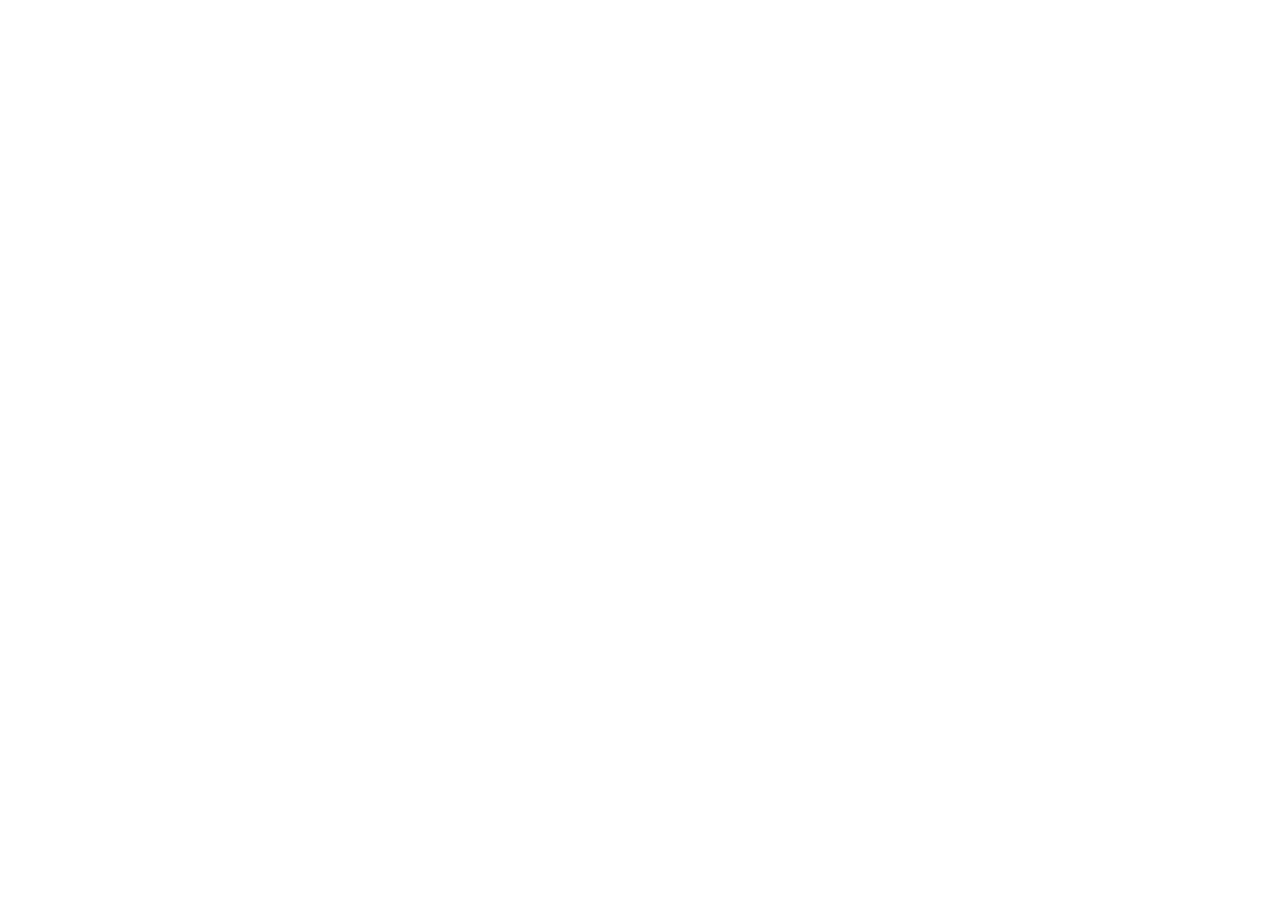
==== make.html @ b8d46d55 "Staring another page so any user can create their own support page" ====
<!DOCTYPE html>
<html lang="en">
<head>
    <meta charset="UTF-8">
    <meta name="viewport" content="width=device-width, initial-scale=1.0">
    <title>Make your own Support page</title>
</head>
<body>
    
</body>
</html>
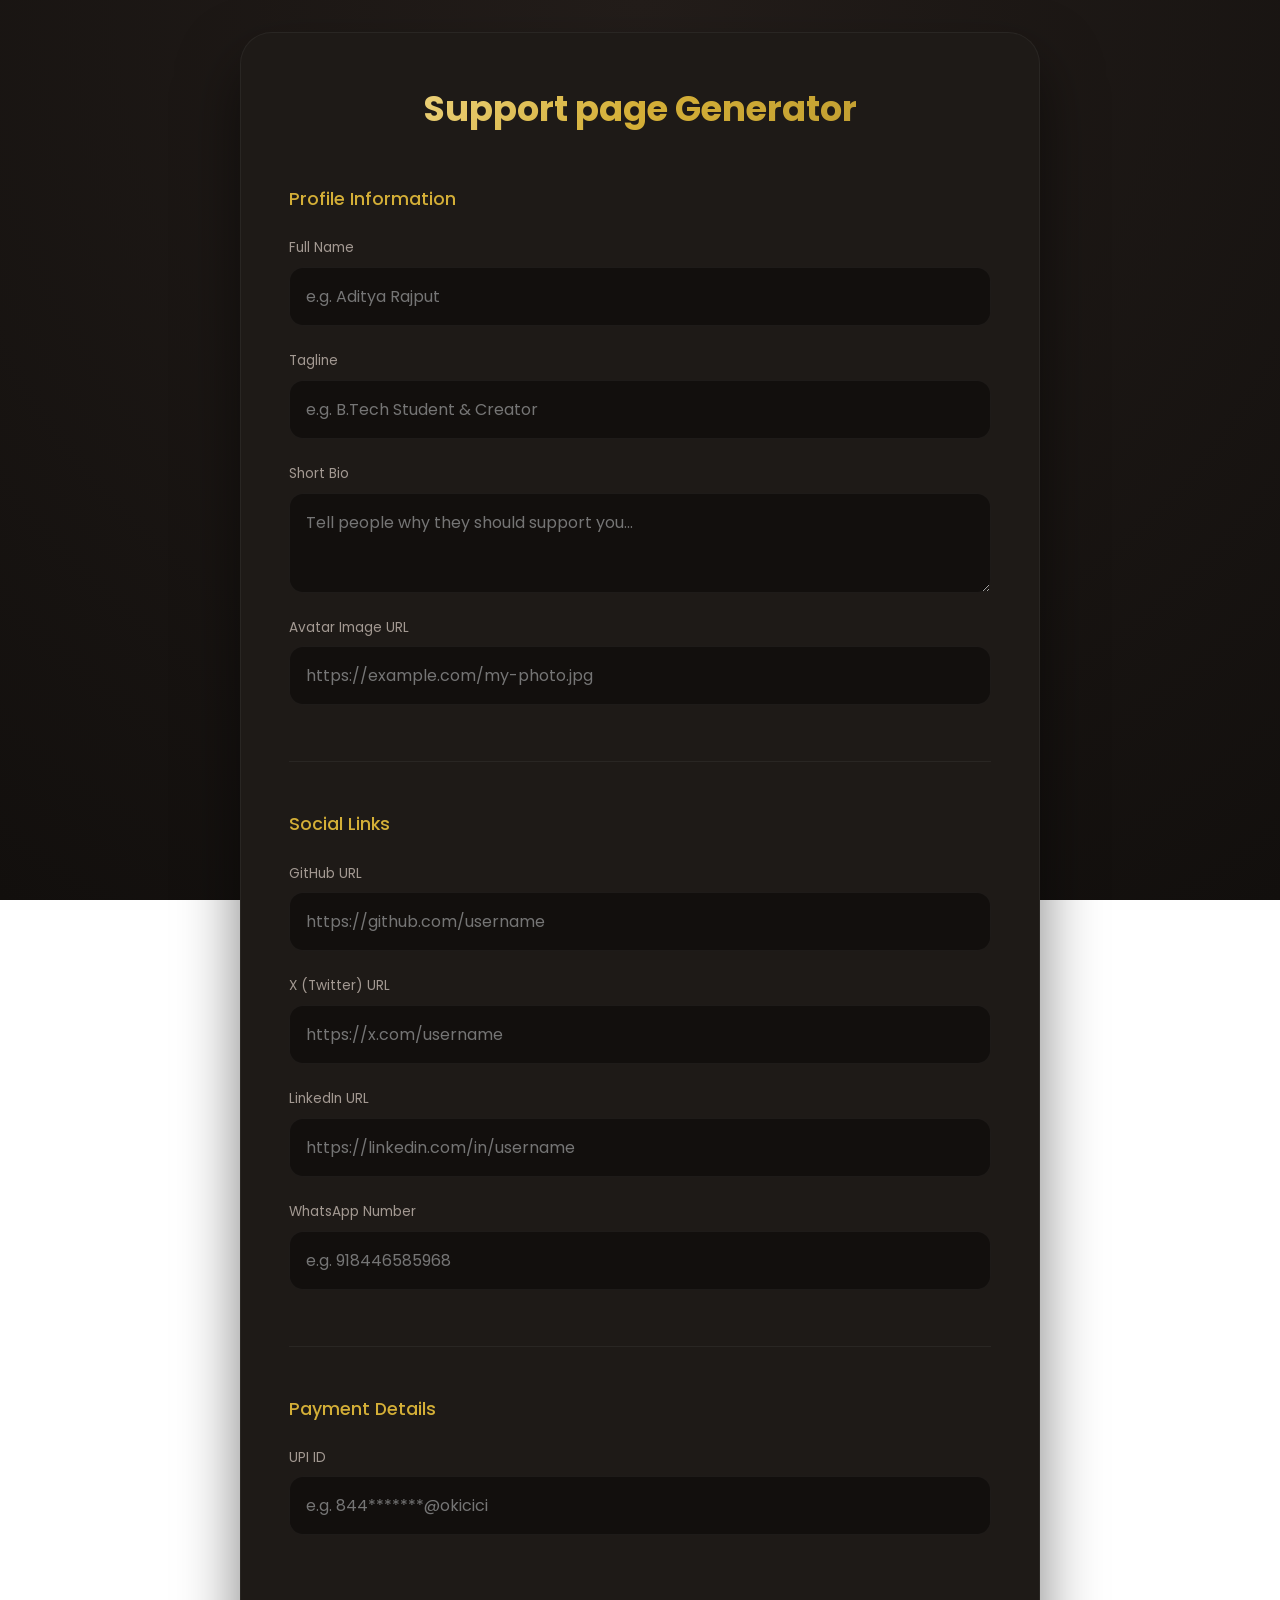
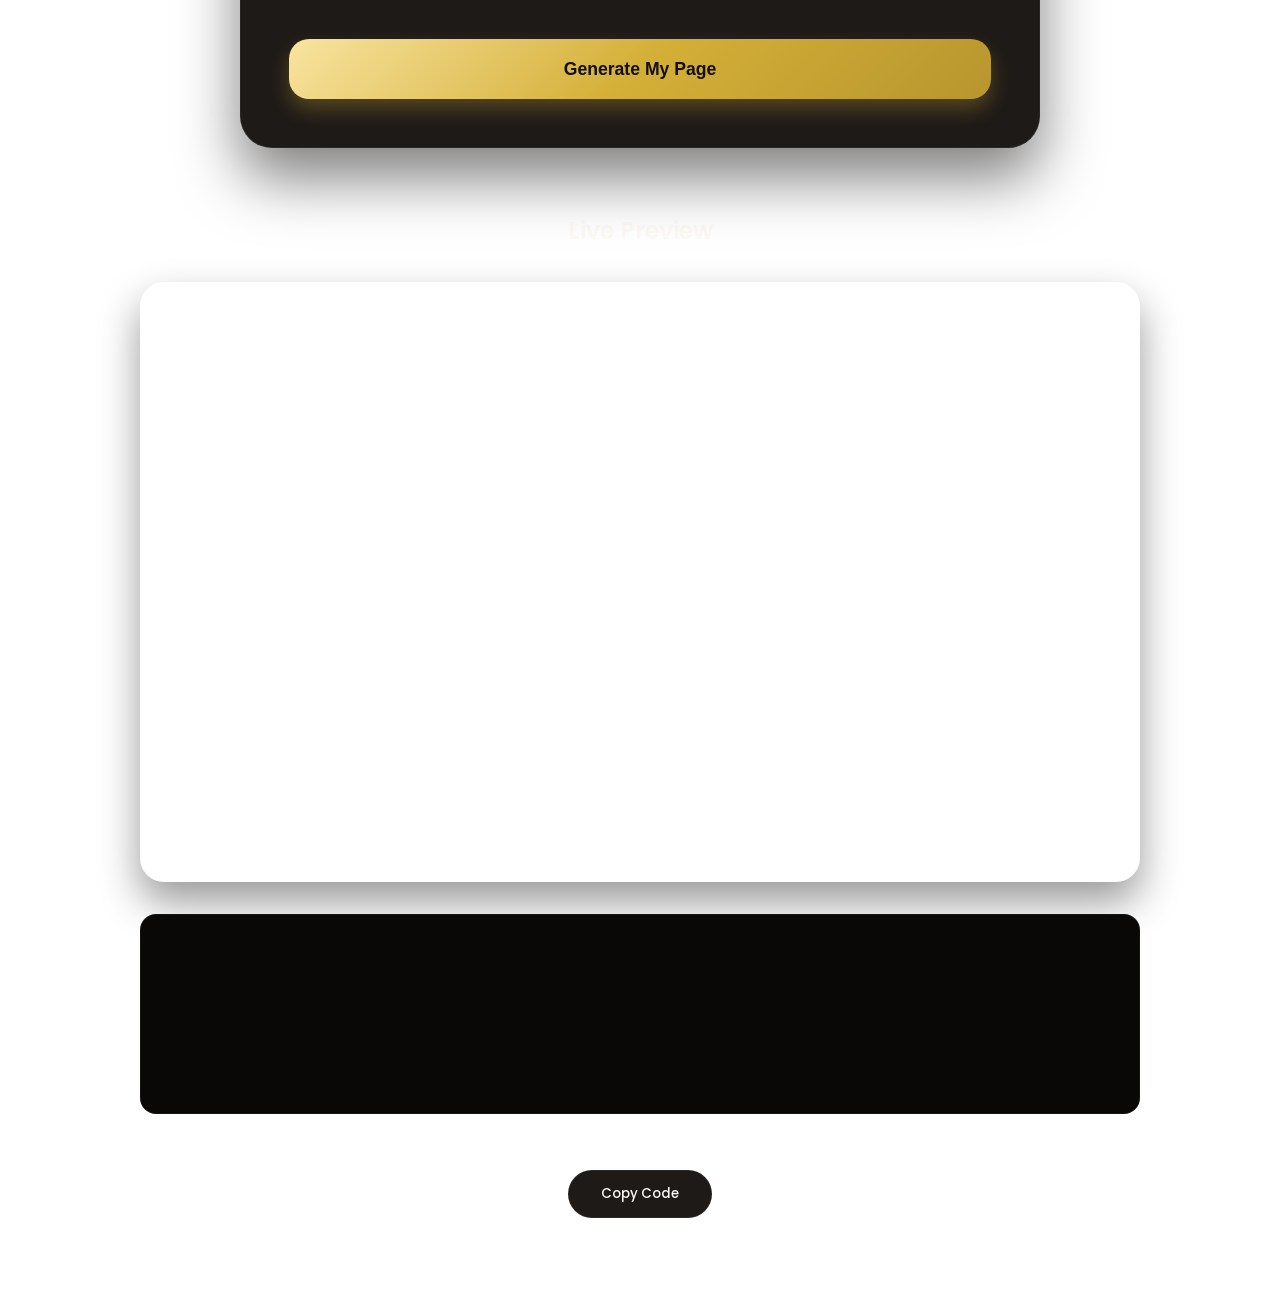
==== commit 95125beb: "Added new feature so - the user can also generate support page for themselves" ====
--- a/make.html
+++ b/make.html
@@ -4,8 +4,73 @@
     <meta charset="UTF-8">
     <meta name="viewport" content="width=device-width, initial-scale=1.0">
     <title>Make your own Support page</title>
+    <link rel="stylesheet" href="make.css">
 </head>
 <body>
-    
+    <div class="form">
+        <form id="generator-form" class="form-container">
+            <h1>Support page Generator</h1>
+
+            <!-- Profile Section -->
+            <div class="form-section">
+                <h2>Profile Information</h2>
+                <div class="input-group">
+                    <label for="user-name">Full Name</label>
+                    <input type="text" id="user-name" placeholder="e.g. Aditya Rajput" required>
+                </div>
+                <div class="input-group">
+                    <label for="user-tagline">Tagline</label>
+                    <input type="text" id="user-tagline" placeholder="e.g. B.Tech Student & Creator">
+                </div>
+                <div class="input-group">
+                    <label for="user-bio">Short Bio</label>
+                    <textarea id="user-bio" placeholder="Tell people why they should support you..."></textarea>
+                </div>
+                <div class="input-group">
+                    <label for="user-avatar">Avatar Image URL</label>
+                    <input type="url" id="user-avatar" placeholder="https://example.com/my-photo.jpg">
+                </div>
+            </div>
+
+            <!-- Social Section -->
+
+            <div class="form-section">
+                <h2>Social Links</h2>
+                <div class="input-group">
+                    <label for="link-github">GitHub URL</label>
+                    <input type="url" id="link-github" placeholder="https://github.com/username">
+                </div>
+                <div class="input-group">
+                    <label for="link-x">X (Twitter) URL</label>
+                    <input type="url" id="link-x" placeholder="https://x.com/username">
+                </div>
+                <div class="input-group">
+                    <label for="link-linkedin">LinkedIn URL</label>
+                    <input type="url" id="link-linkedin" placeholder="https://linkedin.com/in/username">
+                </div>
+                <div class="input-group">
+                    <label for="link-whatsapp">WhatsApp Number</label>
+                    <input type="text" id="link-whatsapp" placeholder="e.g. 918446585968">
+                </div>
+            </div>
+            <!-- PAYMENT SECTION -->
+            <div class="form-section">
+                <h2>Payment Details</h2>
+                <div class="input-group">
+                    <label for="pay-upi">UPI ID</label>
+                    <input type="text" id="pay-upi" placeholder="e.g. 844*******@okicici" required>
+                </div>
+            </div>
+            <!-- GENERATE BUTTON -->
+            <button type="button" id="generate-btn" class="btn-main">Generate My Page</button>
+        </form>
+    </div>
+    <div class="preview-container">
+        <h2>Live Preview</h2>
+        <iframe src="about:blank" id="preview-window"></iframe>
+        <textarea id="final-code-output"></textarea>
+        <button id="copy-btn">Copy Code</button>
+    </div>
+    <script src="generator.js"></script>
 </body>
 </html>
--- a/make.css
+++ b/make.css
@@ -0,0 +1,210 @@
+/* Google Fonts - Poppins */
+@import url('https://fonts.googleapis.com/css2?family=Poppins:wght@300;400;500;600;700&display=swap');
+
+:root {
+    --bg-primary: #120f0d;
+    --bg-gradient: radial-gradient(circle at top center, #231d1a 0%, #120f0d 100%);
+    --bg-card: #1e1a17;
+    --accent-gold: #d4af37;
+    --accent-gold-glow: rgba(212, 175, 55, 0.3);
+    --accent-gold-gradient: linear-gradient(135deg, #f9e4a0 0%, #d4af37 50%, #b8962e 100%);
+    --text-primary: #fdfaf5;
+    --text-secondary: #a39992;
+    --border-color: rgba(255, 255, 255, 0.05);
+    --border-highlight: rgba(212, 175, 55, 0.2);
+    --transition: all 0.4s cubic-bezier(0.23, 1, 0.32, 1);
+}
+
+* {
+    margin: 0;
+    padding: 0;
+    box-sizing: border-box;
+    -webkit-font-smoothing: antialiased;
+}
+
+body {
+    font-family: 'Poppins', sans-serif;
+    background: var(--bg-gradient);
+    background-attachment: fixed;
+    color: var(--text-primary);
+    line-height: 1.6;
+    min-height: 100vh;
+    padding: 2rem 8%;
+}
+
+/* --- Form Layout --- */
+.form {
+    display: flex;
+    flex-direction: column;
+    align-items: center;
+    max-width: 800px;
+    margin: 0 auto;
+}
+
+.form-container {
+    background-color: var(--bg-card);
+    border: 1px solid var(--border-color);
+    border-radius: 32px;
+    padding: 3rem;
+    width: 100%;
+    box-shadow: 0 30px 60px rgba(0,0,0,0.5);
+    position: relative;
+}
+
+.form-container h1 {
+    text-align: center;
+    font-size: 2.2rem;
+    margin-bottom: 3rem;
+    background: var(--accent-gold-gradient);
+    -webkit-background-clip: text; 
+    background-clip: text;   
+    -webkit-text-fill-color: transparent;
+    font-weight: 700;
+}
+
+/* --- Form Sections --- */
+.form-section {
+    margin-bottom: 3rem;
+    padding-bottom: 2rem;
+    border-bottom: 1px solid var(--border-color);
+}
+
+.form-section:last-of-type {
+    border-bottom: none;
+}
+
+.form-section h2 {
+    font-size: 1.1rem;
+    color: var(--accent-gold);
+    margin-bottom: 1.5rem;
+    font-weight: 500;
+    display: flex;
+    align-items: center;
+    gap: 10px;
+}
+
+/* --- Input Groups --- */
+.input-group {
+    margin-bottom: 1.5rem;
+    display: flex;
+    flex-direction: column;
+    gap: 8px;
+}
+
+.input-group label {
+    font-size: 0.85rem;
+    color: var(--text-secondary);
+    font-weight: 400;
+}
+
+.input-group input,
+.input-group textarea {
+    background-color: var(--bg-primary);
+    border: 1px solid var(--border-color);
+    border-radius: 14px;
+    padding: 1rem;
+    color: var(--text-primary);
+    font-family: inherit;
+    font-size: 1rem;
+    transition: var(--transition);
+    outline: none;
+}
+
+.input-group input:focus,
+.input-group textarea:focus {
+    border-color: var(--accent-gold);
+    box-shadow: 0 0 0 3px var(--accent-gold-glow);
+}
+
+.input-group textarea {
+    resize: vertical;
+    min-height: 100px;
+}
+
+/* --- Buttons --- */
+.btn-main {
+    display: block;
+    width: 100%;
+    padding: 1.2rem;
+    border-radius: 20px;
+    border: none;
+    background: var(--accent-gold-gradient);
+    color: #120f0d;
+    font-size: 1.1rem;
+    font-weight: 700;
+    cursor: pointer;
+    transition: var(--transition);
+    box-shadow: 0 10px 20px var(--accent-gold-glow);
+}
+
+.btn-main:hover {
+    transform: translateY(-3px);
+    box-shadow: 0 15px 30px var(--accent-gold-glow);
+    filter: brightness(1.1);
+}
+
+/* --- Preview Section --- */
+.preview-container {
+    margin: 4rem auto;
+    max-width: 1000px;
+    display: flex;
+    flex-direction: column;
+    align-items: center;
+    gap: 2rem;
+}
+
+.preview-container h2 {
+    font-size: 1.5rem;
+    color: var(--text-primary);
+    font-weight: 600;
+}
+
+#preview-window {
+    width: 100%;
+    height: 600px;
+    border: 1px solid var(--border-color);
+    border-radius: 24px;
+    background: white;
+    box-shadow: 0 20px 40px rgba(0,0,0,0.4);
+}
+
+/* --- Code Output Section --- */
+#final-code-output {
+    width: 100%;
+    height: 200px;
+    background-color: #0a0807;
+    color: #a39992;
+    border: 1px solid var(--border-color);
+    border-radius: 16px;
+    padding: 1.5rem;
+    font-family: 'Courier New', Courier, monospace;
+    font-size: 0.9rem;
+    resize: none;
+    margin-bottom: 1.5rem;
+}
+
+#copy-btn {
+    padding: 0.8rem 2rem;
+    border-radius: 30px;
+    border: 1px solid var(--border-color);
+    background: var(--bg-card);
+    color: var(--text-primary);
+    cursor: pointer;
+    font-family: inherit;
+    font-weight: 500;
+    transition: var(--transition);
+}
+
+#copy-btn:hover {
+    border-color: var(--accent-gold);
+    color: var(--accent-gold);
+}
+
+@media (max-width: 768px) {
+    body {
+        padding: 1rem;
+    }
+    .form-container {
+        padding: 1.5rem;
+    }
+}
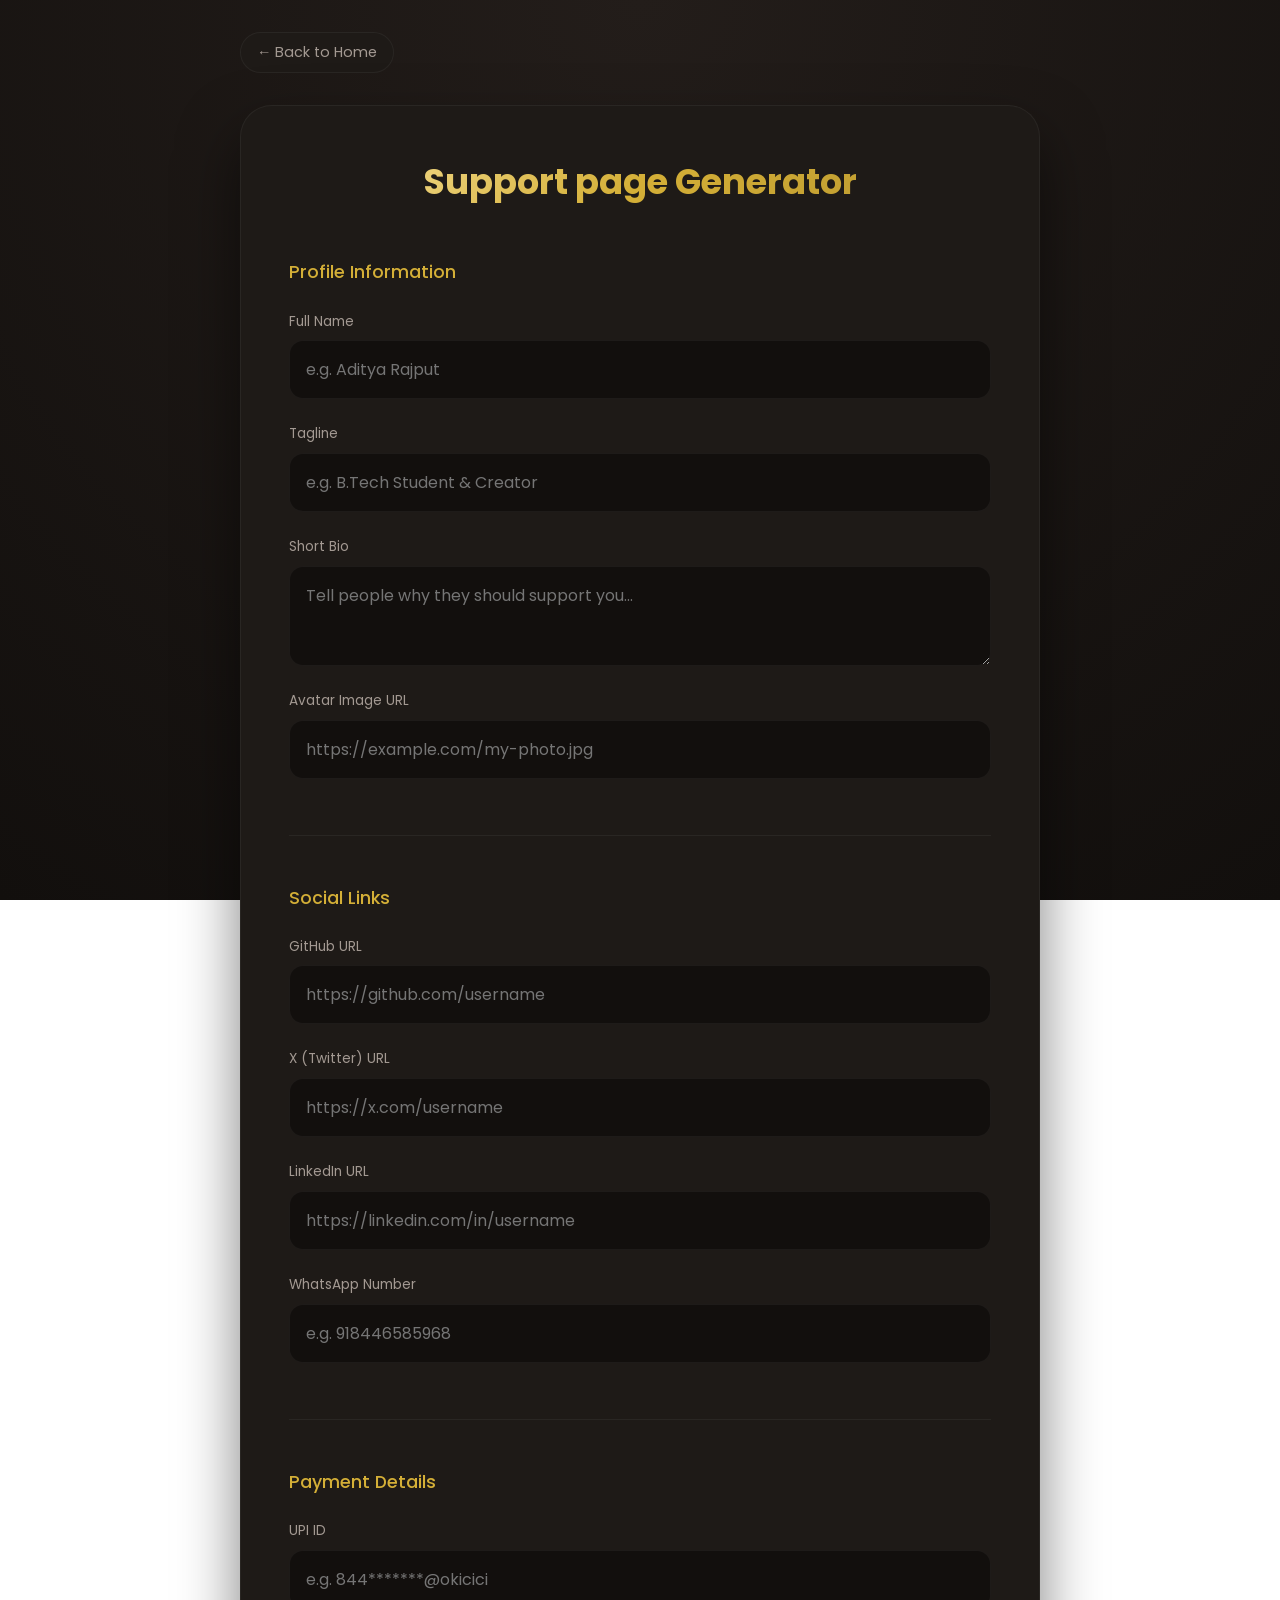
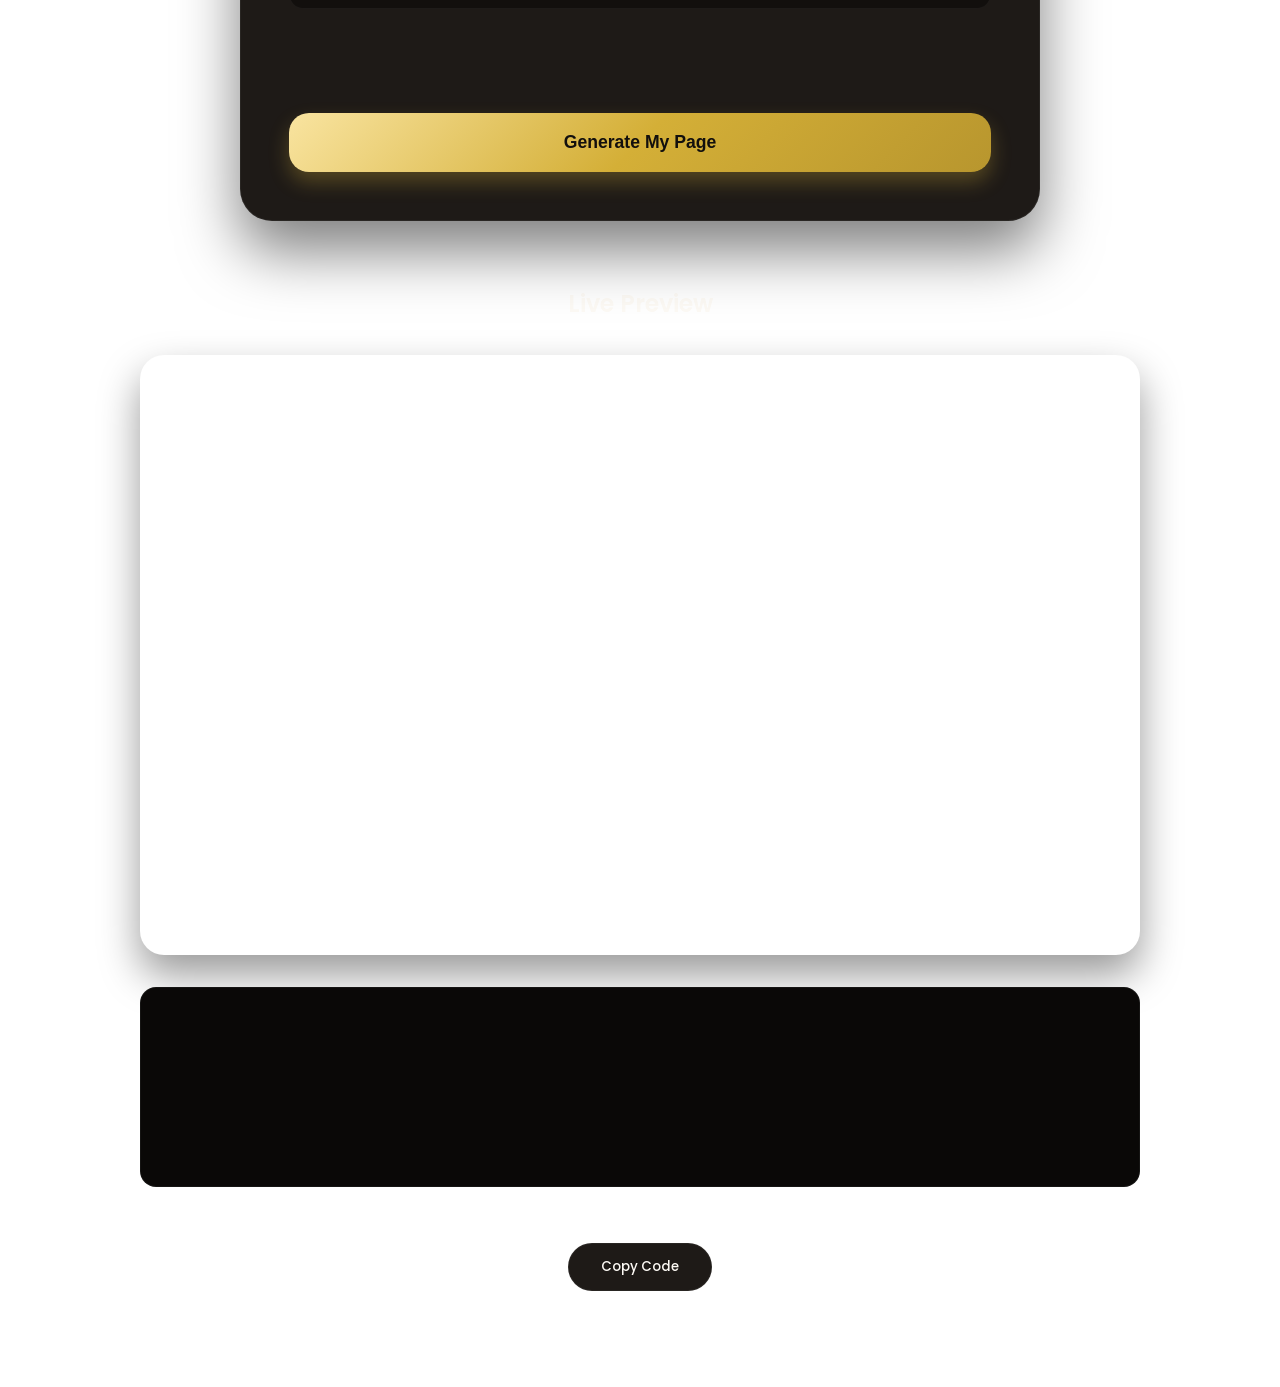
==== commit 9d2280b7: "Add Go Back button to make.html Co-Authored-By: Claude Code <noreply@anthropic.com>" ====
--- a/make.html
+++ b/make.html
@@ -8,7 +8,8 @@
 </head>
 <body>
     <div class="form">
-        <form id="generator-form" class="form-container">
+    <a href="index.html" class="btn-back">← Back to Home</a>
+    <form id="generator-form" class="form-container">
             <h1>Support page Generator</h1>
 
             <!-- Profile Section -->
--- a/make.css
+++ b/make.css
@@ -208,3 +208,72 @@
         padding: 1.5rem;
     }
 }
+
+/* --- Custom Premium Scrollbar --- */
+
+/* 1. For Chrome, Edge, and Safari (WebKit) */
+::-webkit-scrollbar {
+    width: 10px; /* Width of the vertical scrollbar */
+    height: 10px; /* Height of the horizontal scrollbar */
+}
+
+::-webkit-scrollbar-track {
+    background: var(--bg-primary); /* Matches your dark background */
+    border-radius: 10px;
+}
+
+::-webkit-scrollbar-thumb {
+    background: var(--bg-card); /* Dark gray thumb */
+    border: 2px solid var(--bg-primary); /* Creates a padding effect around the thumb */
+    border-radius: 10px;
+    transition: var(--transition);
+}
+
+::-webkit-scrollbar-thumb:hover {
+    background: var(--accent-gold); /* Turns gold when you hover over it! */
+    box-shadow: 0 0 10px var(--accent-gold-glow);
+}
+
+/* 2. For Firefox */
+html {
+    scrollbar-width: thin;
+    scrollbar-color: var(--bg-card) var(--bg-primary);
+}
+
+/* Specific fix for textarea scrollbars */
+textarea::-webkit-scrollbar {
+    width: 10px;
+}
+textarea::-webkit-scrollbar-track {
+    background: var(--bg-primary);
+}
+textarea::-webkit-scrollbar-thumb {
+    background: var(--bg-card);
+    border: 2px solid var(--bg-primary);
+    border-radius: 10px;
+}
+textarea::-webkit-scrollbar-thumb:hover {
+    background: var(--accent-gold);
+}
+
+/* --- Back Button --- */
+.btn-back {
+    display: inline-block;
+    margin-bottom: 2rem;
+    color: var(--text-secondary);
+    text-decoration: none;
+    font-size: 0.9rem;
+    font-weight: 400;
+    transition: var(--transition);
+    align-self: flex-start;
+    padding: 0.5rem 1rem;
+    border-radius: 30px;
+    border: 1px solid var(--border-color);
+    background: var(--bg-card);
+}
+
+.btn-back:hover {
+    color: var(--accent-gold);
+    border-color: var(--accent-gold);
+    transform: translateX(-5px);
+}
